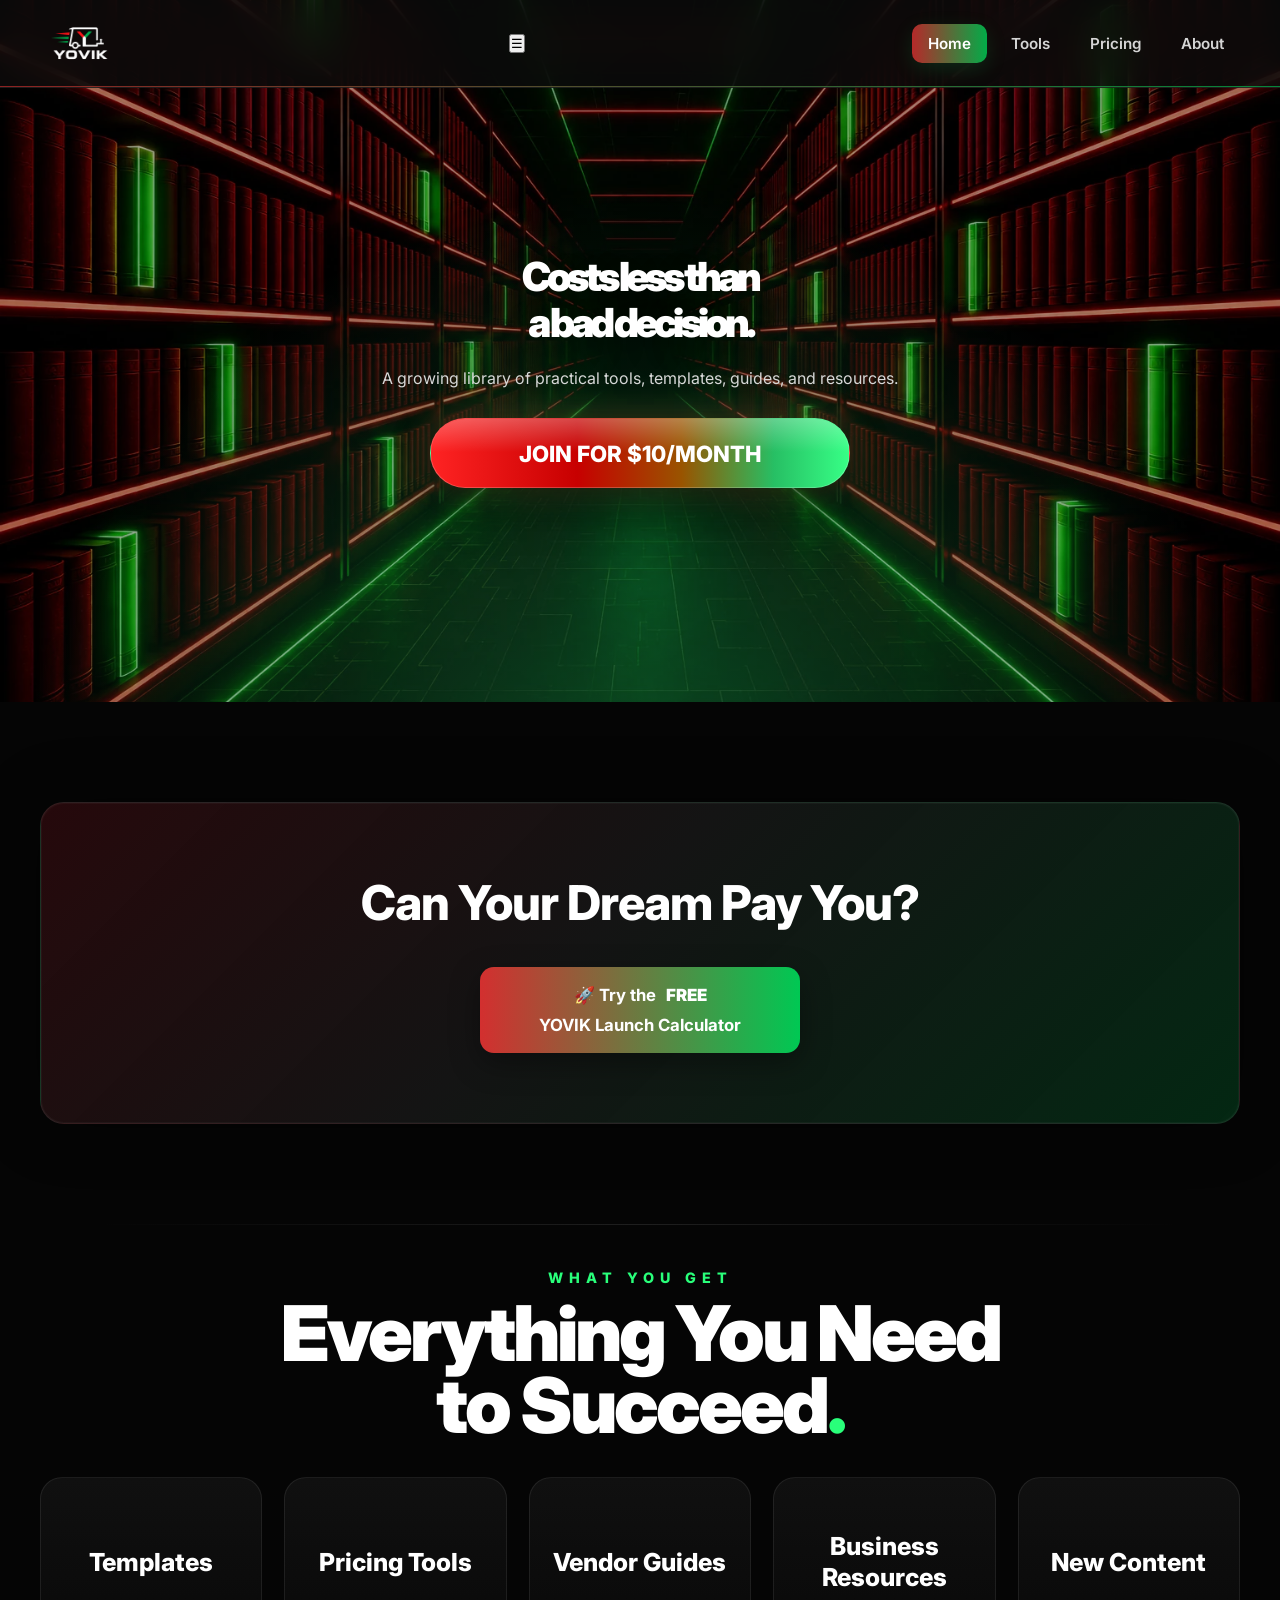
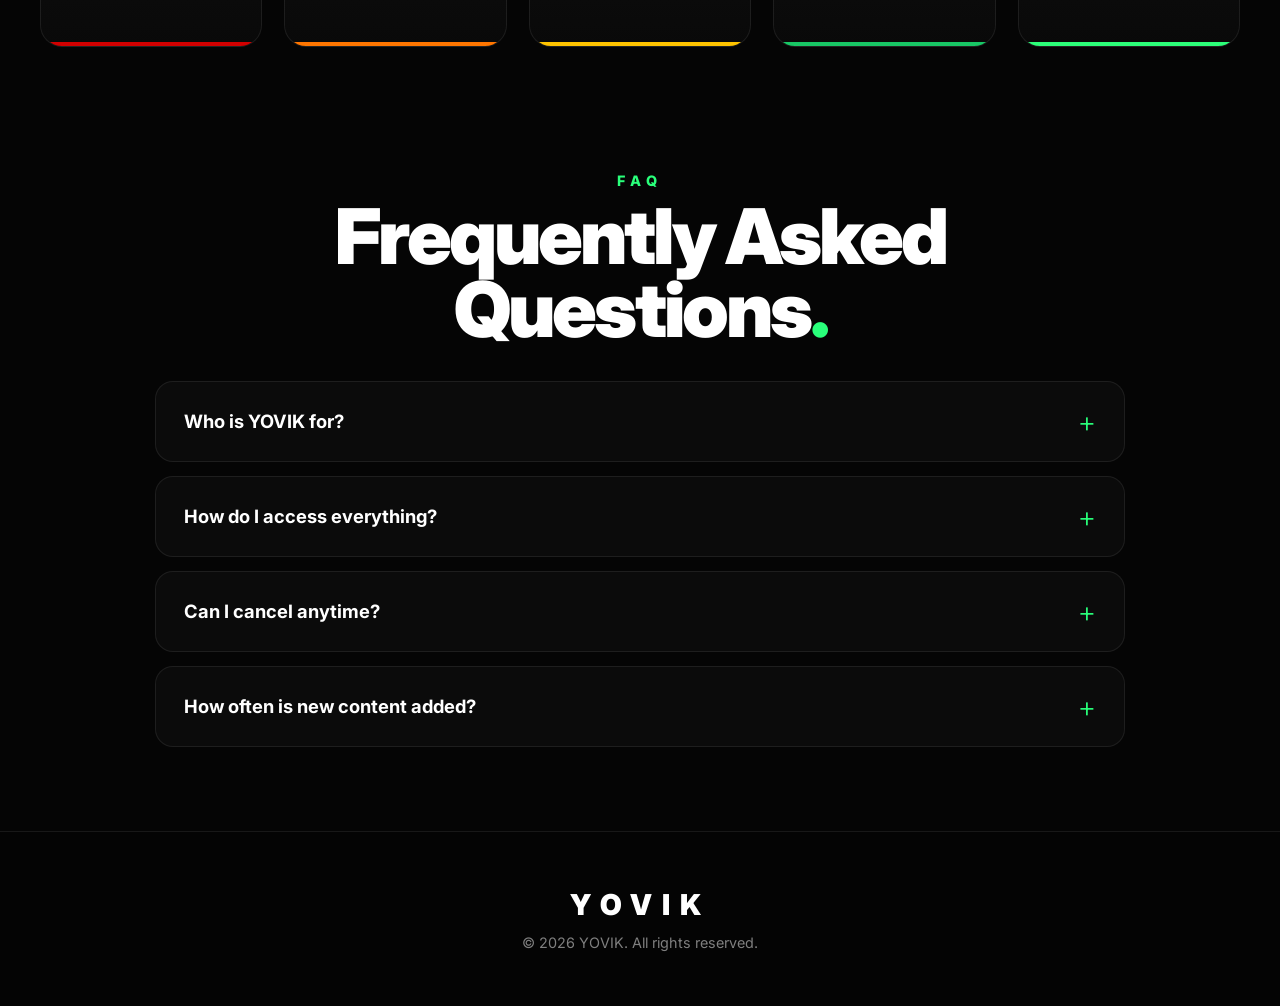
==== index.html @ 7c98a87d "adding hamburger menu for mobile" ====
<!DOCTYPE html>
<html lang="en">

<head>

    <meta charset="UTF-8">

    <meta name="viewport" content="width=device-width, initial-scale=1.0">

    <title>YOVIK</title>

    <link rel="preconnect" href="https://fonts.googleapis.com">

    <link rel="preconnect" href="https://fonts.gstatic.com" crossorigin>

    <link href="https://fonts.googleapis.com/css2?family=Inter:wght@300;400;500;600;700;800;900&display=swap" rel="stylesheet">

    <link rel="stylesheet" href="style.css">

</head>

<body>

<!-- ================= SITE NAVIGATION ================= -->

<header class="site-nav">

    <div class="site-nav-inner">

        <a href="index.html" class="site-logo">
            <img src="images/yovik-logo.png" alt="YOVIK">
        </a>

        <button class="mobile-menu-toggle" aria-label="Open navigation menu" aria-expanded="false">
            ☰
        </button>

        <nav class="site-nav-links">

            <a href="index.html" class="active">
                Home
            </a>

            <a href="TOOLPAGE/">
                Tools
            </a>

            <a href="#">
                Pricing
            </a>

            <a href="#">
                About
            </a>

        </nav>

    </div>

</header>


<!-- ================= HERO ================= -->

<section class="hero">

    <div class="hero-overlay"></div>

    <div class="hero-inner">

        <h1>
            Costs less than
            <br>
            a bad decision.
        </h1>

        <p class="subtext">
            A growing library of practical tools,
            templates, guides, and resources.
        </p>

        <a href="#features" class="hero-button">
            JOIN FOR $10/MONTH
        </a>

    </div>

</section>


<!-- ================= LAUNCH CALCULATOR BANNER ================= -->

<section class="launch-banner">

    <h2>Can Your Dream Pay You?</h2>

    <a href="tools/launch/" class="launch-btn">
    🚀 Try the <strong>FREE</strong> YOVIK Launch Calculator
    </a>

</section>

<!-- ================= FEATURES ================= -->

<section id="features">

    <p class="section-label">

        WHAT YOU GET

    </p>

    <h2 class="section-heading">

        Everything You Need
        <br>
        to Succeed<span>.</span>

    </h2>

    <div class="cards">

        <div class="card">

            <h3>Templates</h3>

            <div class="accent red"></div>

        </div>

        <div class="card">

            <h3>Pricing Tools</h3>

            <div class="accent orange"></div>

        </div>

        <div class="card">

            <h3>Vendor Guides</h3>

            <div class="accent yellow"></div>

        </div>

        <div class="card">

            <h3>Business Resources</h3>

            <div class="accent green"></div>

        </div>

        <div class="card">

            <h3>New Content</h3>

            <div class="accent emerald"></div>

        </div>

    </div>

</section>

<!-- ================= FAQ ================= -->

<section id="faq">

    <p class="section-label">

        FAQ

    </p>

    <h2 class="section-heading">

        Frequently Asked Questions<span>.</span>

    </h2>

    <details>

        <summary>

            Who is YOVIK for?

        </summary>

        <p>

            Anyone who wants practical business tools, templates, and resources without spending hundreds of dollars on courses.

        </p>

    </details>

    <details>

        <summary>

            How do I access everything?

        </summary>

        <p>

            Immediately after joining you'll receive access to the growing YOVIK library.

        </p>

    </details>

    <details>

        <summary>

            Can I cancel anytime?

        </summary>

        <p>

            Yes. Your membership can be canceled whenever you choose.

        </p>

    </details>

    <details>

        <summary>

            How often is new content added?

        </summary>

        <p>

            New templates, calculators, guides, and resources are added regularly.

        </p>

    </details>

</section>

<!-- ================= FOOTER ================= -->

<footer>

    <div class="footer-logo">

        YOVIK

    </div>

    <p>

        © 2026 YOVIK. All rights reserved.

    </p>

</footer>

<script src="script.js"></script>

</body>

</html>
---- style.css ----
/* ==========================================
   YOVIK V4
   PART 1 — FOUNDATION + HERO
========================================== */

:root{

    --bg:#050505;
    --surface:#0b0b0b;

    --white:#ffffff;
    --text:#d8d8d8;

    --red:#b10000;
    --green:#29ff7a;

}

*{
    margin:0;
    padding:0;
    box-sizing:border-box;
}

html{

    scroll-behavior:smooth;

}

body{

    font-family:"Inter",sans-serif;

    background:var(--bg);

    color:white;

    overflow-x:hidden;

}

/* ===========================
GLOBAL SECTIONS
=========================== */

section{

    padding:70px 40px;

}

/* ==========================
   Navigation
========================== */

.hero-nav{

    display:flex;
    align-items:center;

    width:100%;

    margin-bottom:90px;

}

.brand{

    color:white;

    font-size:1.8rem;
    font-weight:900;

    letter-spacing:2px;

    text-decoration:none;

    display:inline-block;

}

.nav-links{

    display:flex;
    align-items:center;
    justify-content:flex-end;

    gap:18px;

    flex:1;

}

.nav-btn{

    display:inline-block;

    padding:10px 22px;

    border-radius:12px;

    background:rgba(255,255,255,.08);

    border:1px solid rgba(255,255,255,.10);

    color:white;

    text-decoration:none;

    font-weight:600;

    transition:all .25s ease;

}

.nav-btn:hover{

    background:#00c853;

    border-color:#00c853;

    transform:translateY(-2px);

    box-shadow:0 10px 25px rgba(0,200,83,.30);

}

.nav-links a{

    color:#cfcfcf;

    text-decoration:none;

    font-weight:600;

    transition:.25s;

}

.nav-links a:hover{

    color:#00c853;

}

/* ===========================
HERO
=========================== */

.hero {

    min-height: 78vh;

    display: flex;

    justify-content: center;

    align-items: center;

    position: relative;

    overflow: hidden;

    isolation: isolate;

    padding-top: 90px;
    padding-bottom: 50px;

    box-sizing: border-box;

    background-image: url("images/yovik-hero.webp");

    background-size: cover;

    background-position: center center;

    background-repeat: no-repeat;

}

/* RED LIGHT */

.hero::before {

    content: "";

    position: absolute;

    inset: 0;

    background: rgba(0, 0, 0, 0.35);

    z-index: -1;

}

/* GREEN LIGHT */

.hero::after{

    content:"";

    position:absolute;

    inset:0;

    background:

        radial-gradient(
            circle at 50% 115%,
            rgba(41,255,122,.28),
            transparent 60%
        );

    z-index:-1;

}

.hero-inner{

    width:100%;

    max-width:1180px;

    display:flex;

    flex-direction:column;

    align-items:center;

    text-align:center;

    padding:30px;

}

/* ===========================
LOGO
=========================== */

.brand{

    font-size:1.45rem;

    font-weight:900;

    letter-spacing:16px;

    margin-bottom:20px;

}

/* ===========================
HEADLINE
=========================== */

.hero h1{

    font-size:clamp(4.8rem,8vw,6.9rem);

    font-weight:900;

    line-height:.90;

    letter-spacing:-4px;

    max-width:920px;

    text-shadow:

        0 12px 30px rgba(0,0,0,.35);

}

/* ===========================
SUBTEXT
=========================== */

.subtext{

    margin-top:20px;

    max-width:700px;

    font-size:1.55rem;

    color:var(--text);

    line-height:1.55;

}

/* ===========================
GREEN TEXT
=========================== */

.green-text{

    margin-top:12px;

    font-size:2rem;

    font-weight:700;

    color:var(--green);

    text-shadow:

        0 0 18px rgba(41,255,122,.30);

}

/* ===========================
CTA BUTTON
=========================== */

.hero-button{

    margin-top:28px;

    width:420px;

    height:70px;

    display:flex;

    justify-content:center;

    align-items:center;

    text-decoration:none;

    color:white;

    font-size:1.4rem;

    font-weight:800;

    border-radius:999px;

    position:relative;

    overflow:hidden;

    background:

        linear-gradient(
            90deg,
            #ff2323,
            #c70000 35%,
            #995400 60%,
            #27bf64 82%,
            #37ff86
        );

    border:

        1px solid rgba(255,255,255,.22);

    box-shadow:

        0 18px 45px rgba(0,0,0,.40),

        0 0 35px rgba(255,0,0,.20),

        0 0 45px rgba(41,255,122,.18);

    transition:.30s;

}

.hero-button::before{

    content:"";

    position:absolute;

    left:0;

    top:0;

    width:100%;

    height:48%;

    background:

        linear-gradient(
            rgba(255,255,255,.28),
            transparent
        );

}

.hero-button:hover{

    transform:

        translateY(-3px)
        scale(1.02);

}

/* ===========================
HEADINGS
=========================== */

.section-label{

    text-align:center;

    color:var(--green);

    letter-spacing:6px;

    font-size:.9rem;

    font-weight:800;

    margin-bottom:18px;

}

.section-heading{

    text-align:center;

    font-size:clamp(3.3rem,6vw,5rem);

    font-weight:900;

    line-height:.94;

    letter-spacing:-3px;

    margin-bottom:45px;

}

.section-heading span{

    color:var(--green);

}
/* ==========================================
   YOVIK V4
   PART 2 — FEATURES
========================================== */

/* ==========================
   FEATURES SECTION
========================== */

#features{

    position:relative;

    padding-top:45px;
    padding-bottom:70px;

}

#features::before{

    content:"";

    position:absolute;

    top:0;
    left:50%;

    transform:translateX(-50%);

    width:85%;
    height:1px;

    background:

        linear-gradient(
            90deg,
            transparent,
            rgba(255,255,255,.10),
            transparent
        );

}

/* ==========================
   GRID
========================== */

.cards{

    max-width:1350px;

    margin:0 auto;

    display:grid;

    grid-template-columns:repeat(auto-fit,minmax(220px,1fr));

    gap:22px;

}

/* ==========================
   CARD
========================== */

.card{

    position:relative;

    min-height:170px;

    background:

        linear-gradient(
            180deg,
            #101010,
            #090909
        );

    border:1px solid rgba(255,255,255,.08);

    border-radius:22px;

    display:flex;

    justify-content:center;

    align-items:center;

    overflow:hidden;

    transition:
        transform .30s ease,
        border-color .30s ease,
        box-shadow .30s ease;

}

/* soft highlight */

.card::before{

    content:"";

    position:absolute;

    inset:0;

    background:

        radial-gradient(
            circle at top,
            rgba(255,255,255,.05),
            transparent 60%
        );

    opacity:0;

    transition:.30s;

}

.card:hover{

    transform:translateY(-8px);

    border-color:

        rgba(255,255,255,.18);

    box-shadow:

        0 18px 40px rgba(0,0,0,.40);

}

.card:hover::before{

    opacity:1;

}

/* ==========================
   CARD TITLE
========================== */

.card h3{

    position:relative;

    z-index:2;

    padding:20px;

    text-align:center;

    font-size:1.55rem;

    font-weight:800;

    line-height:1.25;

}

/* ==========================
   ACCENT BAR
========================== */

.accent{

    position:absolute;

    left:0;
    bottom:0;

    width:100%;
    height:4px;

}

.red{

    background:#d10000;

}

.orange{

    background:#ff7600;

}

.yellow{

    background:#ffc400;

}

.green{

    background:#18c765;

}

.emerald{

    background:#2cff79;

}

/* ==========================
   FEATURE SECTION SPACING
========================== */

.section-label{

    margin-bottom:12px;

}

.section-heading{

    margin-bottom:35px;

}
/* ==========================================
   YOVIK V4
   PART 3 — FAQ + FOOTER + POLISH
========================================== */

/* ==========================
   FAQ
========================== */

#faq{

    max-width:1050px;

    margin:0 auto;

    padding-top:55px;

    padding-bottom:70px;

}

#faq details{

    background:#0b0b0b;

    border:1px solid rgba(255,255,255,.08);

    border-radius:18px;

    margin-bottom:14px;

    overflow:hidden;

    transition:
        border-color .25s ease,
        transform .25s ease,
        box-shadow .25s ease;

}

#faq details:hover{

    transform:translateY(-2px);

    border-color:rgba(41,255,122,.28);

    box-shadow:

        0 10px 30px rgba(0,0,0,.25);

}

#faq summary{

    list-style:none;

    cursor:pointer;

    display:flex;

    justify-content:space-between;

    align-items:center;

    padding:22px 28px;

    font-size:1.15rem;

    font-weight:700;

}

#faq summary::-webkit-details-marker{

    display:none;

}

#faq summary::after{

    content:"+";

    color:var(--green);

    font-size:1.8rem;

    font-weight:300;

    transition:.25s;

}

#faq details[open] summary::after{

    transform:rotate(45deg);

}

#faq details p{

    padding:0 28px 24px;

    color:#bdbdbd;

    line-height:1.7;

}

/* ==========================
   FOOTER
========================== */

footer{

    padding:55px 30px;

    border-top:1px solid rgba(255,255,255,.08);

    text-align:center;

    background:#040404;

}

.footer-logo{

    font-size:1.8rem;

    font-weight:900;

    letter-spacing:10px;

    margin-bottom:12px;

}

footer p{

    color:#7f7f7f;

    font-size:.9rem;

}

/* ==========================
   BUTTON POLISH
========================== */

.hero-button{

    position:relative;

    overflow:hidden;

}

.hero-button:active{

    transform:scale(.98);

}

.hero-button:hover{

    filter:brightness(1.08);

}

/* ==========================
   SCROLLBAR
========================== */

::-webkit-scrollbar{

    width:10px;

}

::-webkit-scrollbar-track{

    background:#050505;

}

::-webkit-scrollbar-thumb{

    background:#323232;

    border-radius:999px;

}

::-webkit-scrollbar-thumb:hover{

    background:#505050;

}

/* ==========================
   TEXT SELECTION
========================== */

::selection{

    background:var(--green);

    color:black;

}

/* ==========================
   SIMPLE FADE ANIMATION
========================== */

.hidden{

    opacity:0;

    transform:translateY(30px);

    transition:
        opacity .7s ease,
        transform .7s ease;

}

.show{

    opacity:1;

    transform:translateY(0);

}

/* ==========================
   RESPONSIVE
========================== */

@media (max-width:900px){

.hero{

    min-height:auto;

    padding:80px 20px;

}

.hero h1{

    font-size:4rem;

    letter-spacing:-2px;

}

.hero-button{

    width:100%;

    max-width:360px;

}

.cards{

    grid-template-columns:repeat(2,1fr);

}

}

@media (max-width:700px){

section{

    padding:55px 22px;

}

.brand{

    letter-spacing:10px;

    font-size:1.15rem;

}

.hero h1{

    font-size:3rem;

}

.subtext{

    font-size:1.15rem;

}

.green-text{

    font-size:1.35rem;

}

.cards{

    grid-template-columns:1fr;

}

.card{

    min-height:145px;

}

.section-heading{

    font-size:2.8rem;

}

}

@media (max-width:480px){

.hero h1{

    font-size:2.5rem;

}

.hero-button{

    height:62px;

    font-size:1.1rem;

}

.section-heading{

    font-size:2.2rem;

}

.footer-logo{

    letter-spacing:6px;

}

}

/* ==========================
   Launch Banner
========================== */

.launch-banner{

    max-width:1200px;
    margin:100px auto;
    padding:70px 40px;

    text-align:center;

    border-radius:24px;

    background:linear-gradient(
        135deg,
        rgba(190,30,45,.18) 0%,
        rgba(20,20,20,1) 45%,
        rgba(0,200,83,.18) 100%
    );

    border:1px solid rgba(255,255,255,.08);

    box-shadow:
        0 0 60px rgba(0,0,0,.45),
        inset 0 0 0 1px rgba(255,255,255,.03);

}

.launch-banner h2{

    font-size:3rem;
    font-weight:800;

    margin-bottom:35px;

    color:white;
    letter-spacing:-1px;

}

.launch-btn{

    display:inline-flex;
    align-items:center;
    gap:10px;

    padding:18px 36px;

    text-decoration:none;

    color:white;

    font-size:1.05rem;
    font-weight:700;

    border-radius:14px;

    background:linear-gradient(
        90deg,
        #d32f2f,
        #00c853
    );

    transition:
        transform .25s,
        box-shadow .25s;

    box-shadow:
        0 10px 30px rgba(0,0,0,.35);

}

.launch-btn:hover{

    transform:translateY(-4px) scale(1.03);

    box-shadow:
        0 18px 45px rgba(0,200,83,.35);

}

.launch-btn strong{

    color:white;
    font-weight:900;

}

/* ==========================
   Mobile
========================== */

@media (max-width: 768px) {

}
.hero-nav{

    flex-direction:column;

    gap:20px;

    text-align:center;

}

.nav-links{

    justify-content:center;

    flex-wrap:wrap;

    gap:12px;

}
.hero h1{

    font-size:2.5rem;

    line-height:1.15;

}
.subtext{

    font-size:1rem;

    padding:0 20px;

}
.launch-btn{

    display:inline-flex;

    justify-content:center;

    align-items:center;

    text-align:center;

    flex-wrap:wrap;

    max-width:320px;

}

/* ==========================
   YOVIK FIXED NAVIGATION
========================== */

.site-nav {
    position: fixed;
    top: 0;
    left: 0;
    width: 100%;
    z-index: 1000;

    padding: 16px 24px;

    background: rgba(11, 11, 11, 0.82);

    backdrop-filter: blur(18px);
    -webkit-backdrop-filter: blur(18px);

    border-bottom: 1px solid rgba(255, 255, 255, 0.08);
}

.site-nav::after {
    content: "";

    position: absolute;
    left: 0;
    bottom: 0;

    width: 100%;
    height: 1px;

    background: linear-gradient(
        90deg,
        #d32f2f,
        #00c853
    );

    opacity: 0.65;
}

.site-nav-inner {
    max-width: 1200px;
    margin: 0 auto;

    display: flex;
    align-items: center;
    justify-content: space-between;
}

.site-logo {
    display: flex;
    align-items: center;

    text-decoration: none;
}

.site-logo img {
    width: 82px;
    height: auto;
    display: block;
}

.site-nav-links {
    display: flex;
    align-items: center;
    gap: 8px;
}

.site-nav-links a {
    color: #d5d5d5;
    text-decoration: none;

    font-size: 0.95rem;
    font-weight: 600;

    padding: 10px 16px;
    border-radius: 10px;

    transition: all 0.25s ease;
}

.site-nav-links a:hover {
    color: #fff;
    background: rgba(0, 200, 83, 0.12);
}

.site-nav-links a.active {
    color: #fff;

    background: linear-gradient(
        90deg,
        rgba(211, 47, 47, 0.85),
        rgba(0, 200, 83, 0.85)
    );

    box-shadow: 0 6px 20px rgba(0, 200, 83, 0.15);
}

@media (max-width: 768px) {

    .site-nav {
        padding: 12px 16px;
    }

    .site-nav-inner {
        flex-direction: column;
        gap: 10px;
    }

    .site-logo img {
        width: 70px;
        height: auto;
    }

    .site-nav-links {
        width: 100%;
        justify-content: center;
        flex-wrap: wrap;
        gap: 4px;
    }

    .site-nav-links a {
        padding: 8px 12px;
        font-size: 0.85rem;
    }

}

@media (max-width: 600px) {

    .hero {
        min-height: 85vh;
        padding-top: 125px;
        padding-bottom: 60px;
        background-position: center center;
    }

    .site-logo img {
        width: 70px;
    }

}
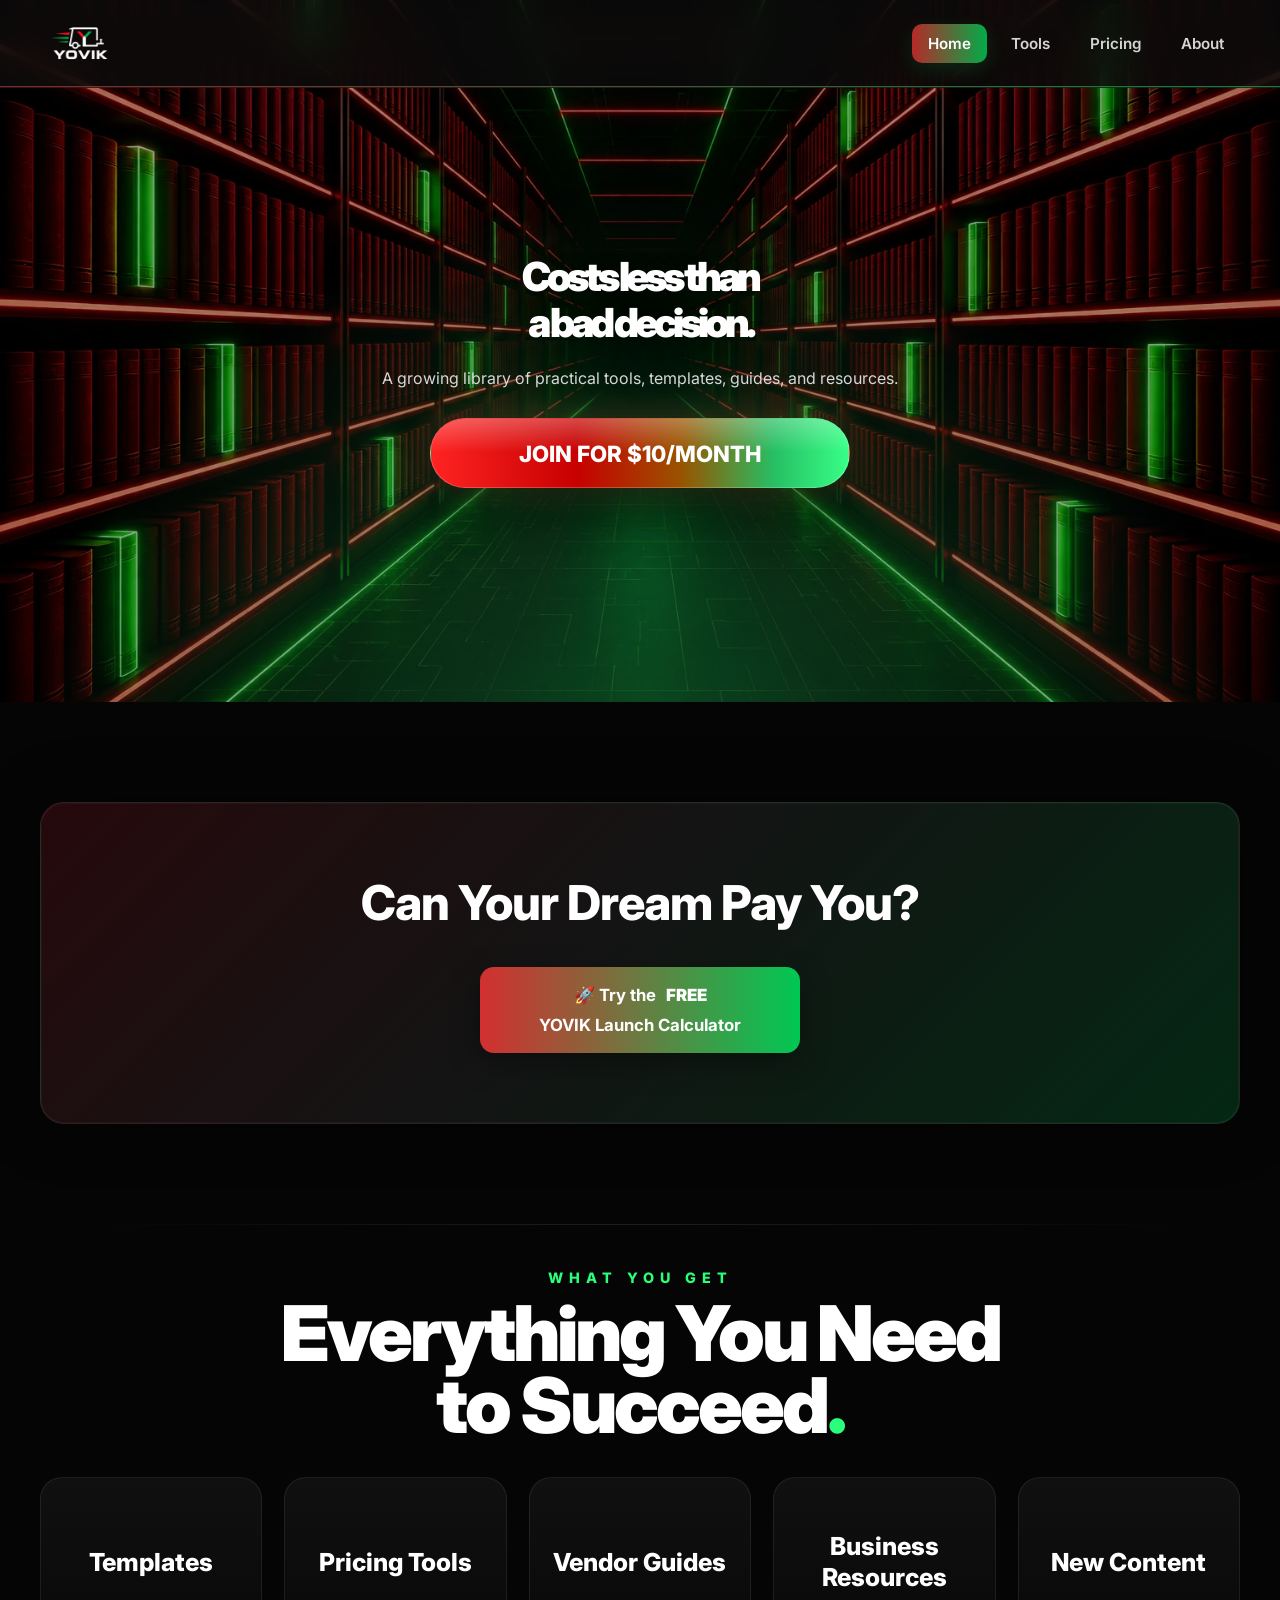
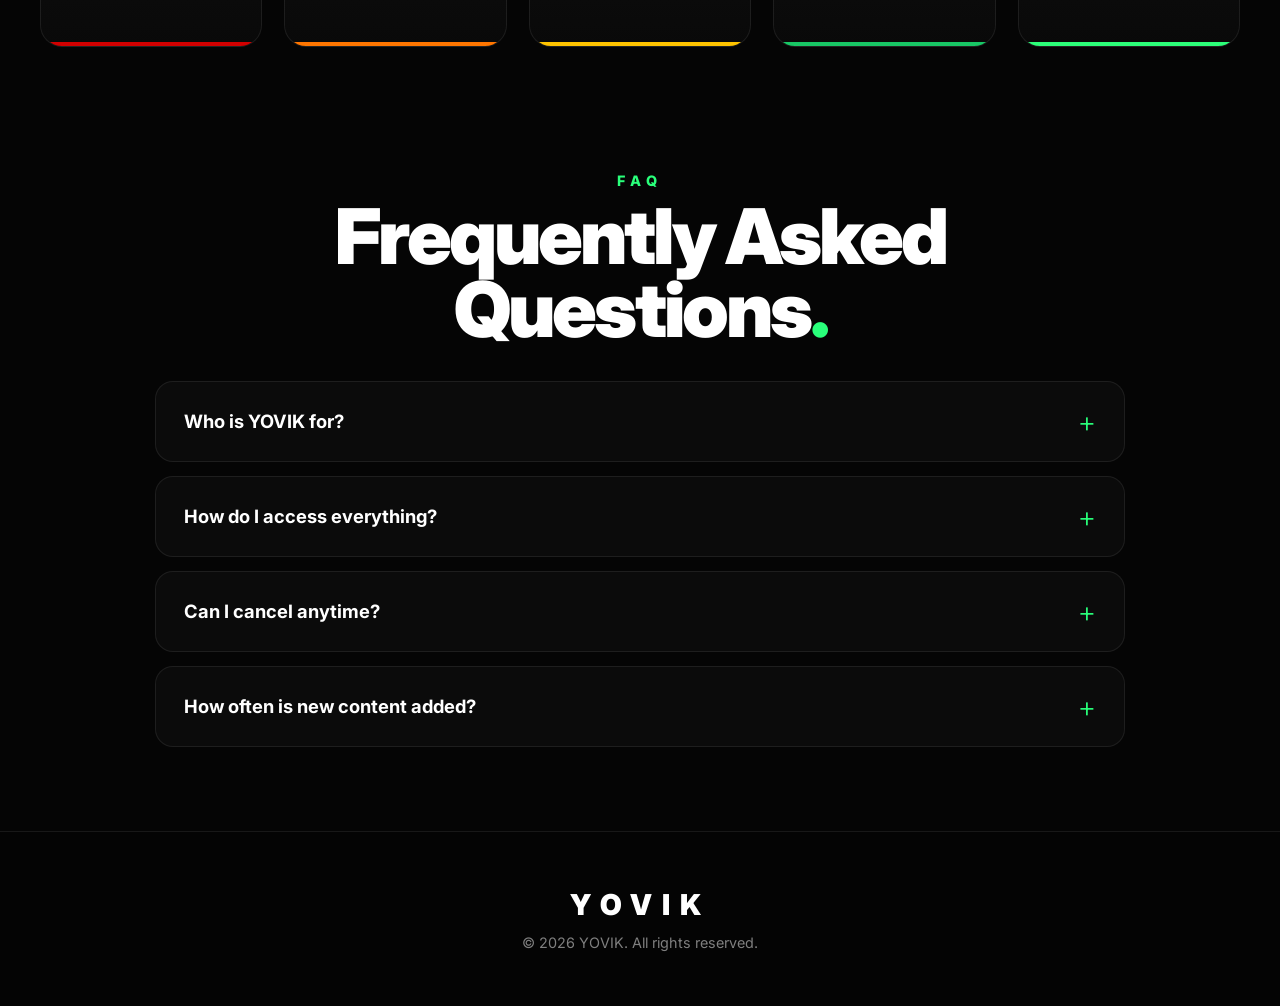
==== commit 54db949e: "revert hamburger menu" ====
--- a/index.html
+++ b/index.html
@@ -30,11 +30,7 @@
         <a href="index.html" class="site-logo">
             <img src="images/yovik-logo.png" alt="YOVIK">
         </a>
-
-        <button class="mobile-menu-toggle" aria-label="Open navigation menu" aria-expanded="false">
-            ☰
-        </button>
-
+        
         <nav class="site-nav-links">
 
             <a href="index.html" class="active">
